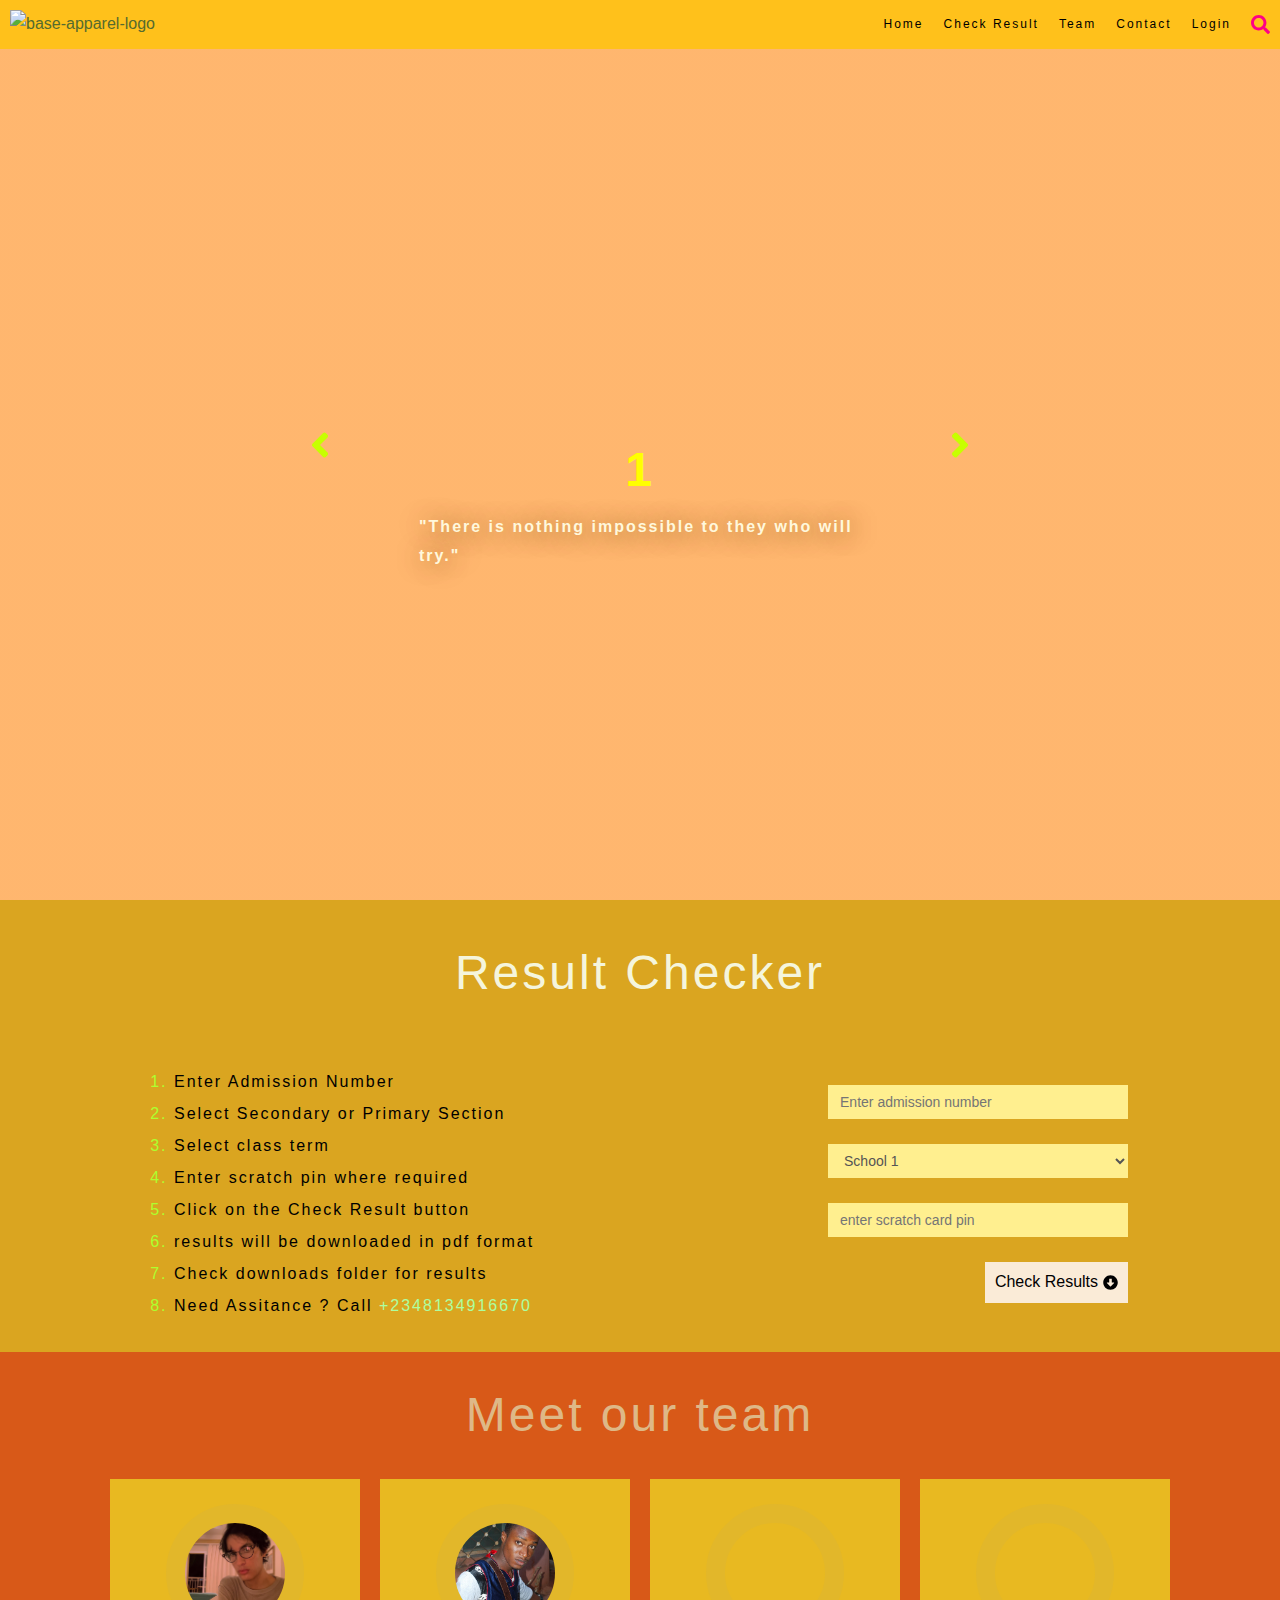
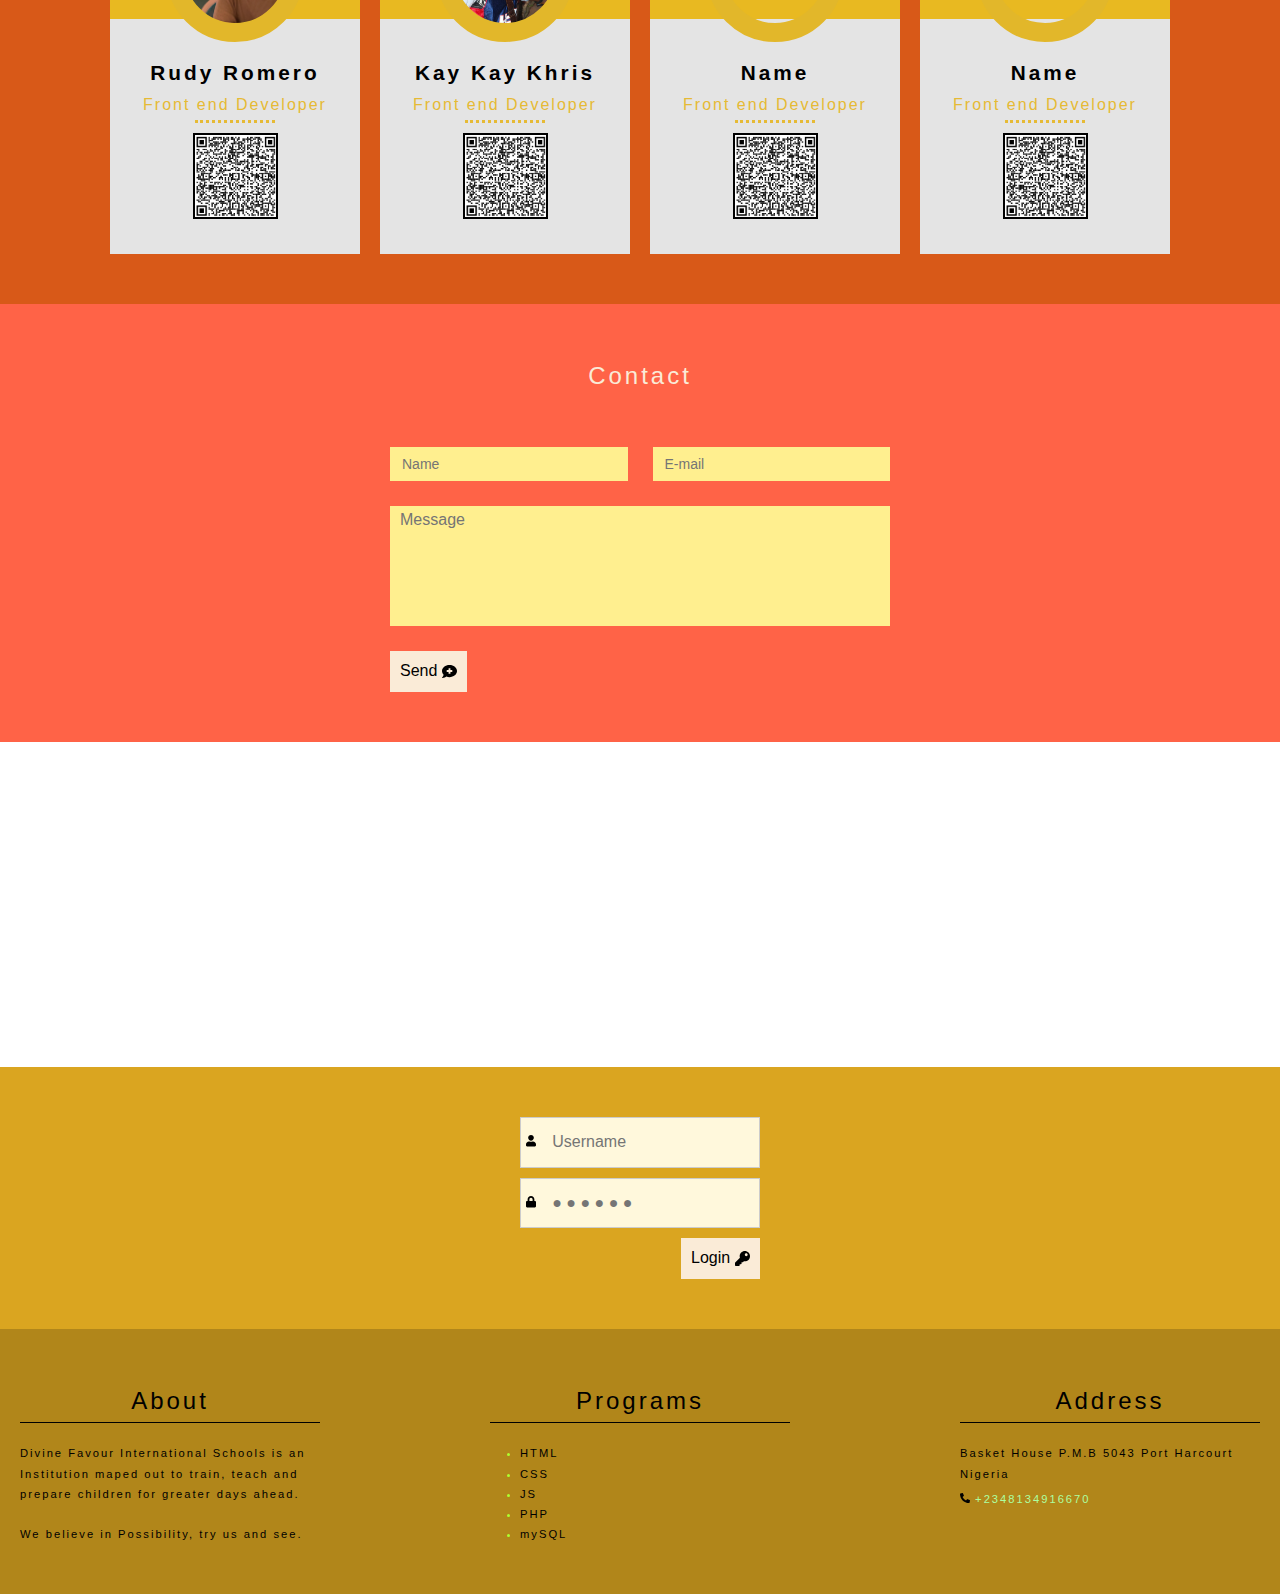
==== index.html @ 57fd0b2b "uploading project" ====
<!DOCTYPE html>
<html lang="en" >
<head>
  <meta charset="UTF-8">
  <title>Brand Name</title>
  <meta name="format-detection" content="telephone=yes">
  <link rel="icon" href="images/logo.png">
  <link
  rel="stylesheet"
  href="https://cdnjs.cloudflare.com/ajax/libs/animate.css/4.1.1/animate.min.css"
/>

   <link rel="stylesheet" href="https://unpkg.com/leaflet@1.8.0/dist/leaflet.css"
   integrity="sha512-hoalWLoI8r4UszCkZ5kL8vayOGVae1oxXe/2A4AO6J9+580uKHDO3JdHb7NzwwzK5xr/Fs0W40kiNHxM9vyTtQ=="
   crossorigin=""/>
 <!-- Make sure you put this AFTER Leaflet's CSS -->
 <script src="https://unpkg.com/leaflet@1.8.0/dist/leaflet.js"
   integrity="sha512-BB3hKbKWOc9Ez/TAwyWxNXeoV9c1v6FIeYiBieIWkpLjauysF18NzgR1MBNBXf8/KABdlkX68nAhlwcDFLGPCQ=="
   crossorigin=""></script>

<meta name="viewport" content="width=device-width, initial-scale=1"><link rel="stylesheet" href="./style.css">

</head>
<body>
<!-- partial:index.partial.html -->
<header id="header">
  <img id="logo" src="https://assets.codepen.io/1179484/logo.svg" alt="base-apparel-logo">
  <ul>
    <li><a href="#landingPage" class="headerLink">Home</a></li>
    <li><a class="headerLink" href="#resultChecker">Check Result</a></li>
    <li><a class="headerLink" href="#owners">Team</a></li>
    <li><a class="headerLink" href="#contact">Contact</a></li>
    <li><a class="headerLink" href="#login">Login</a></li>
    <li><svg fill="#ff0186" viewBox="0 0 512 512" width="19" title="search">
        <path d="M505 442.7L405.3 343c-4.5-4.5-10.6-7-17-7H372c27.6-35.3 44-79.7 44-128C416 93.1 322.9 0 208 0S0 93.1 0 208s93.1 208 208 208c48.3 0 92.7-16.4 128-44v16.3c0 6.4 2.5 12.5 7 17l99.7 99.7c9.4 9.4 24.6 9.4 33.9 0l28.3-28.3c9.4-9.4 9.4-24.6.1-34zM208 336c-70.7 0-128-57.2-128-128 0-70.7 57.2-128 128-128 70.7 0 128 57.2 128 128 0 70.7-57.2 128-128 128z" />
      </svg></li>
  </ul>
  <div id="hamburger">
    <div class="container" onclick="myFunction(this)">
      <div class="bar1"></div>
      <div class="bar2"></div>
      <div class="bar3"></div>
    </div>
  </div>
</header>
<div id="layout">
  <div id="landingPage" class="animate__animated animate__bounce">
    <!-- Slider container -->
    <!-- slide 1 -->
    <div class="slide">
      <h1>1</h1>
      <p>"There is nothing impossible to they who will try."</p>
    </div>

    <!-- slide 2 -->
    <div class="slide">
      <h1>2</h1>
      <p>"Keep your face always toward the sunshine, and shadows will fall behind you."</p>
    </div>

    <!-- slide 3 -->
    <div class="slide">
      <h1>3</h1>
      <p>
        “Remember, making mistakes is part of the process. The key to success is to make mistakes quickly, and recover quickly, and keep forging forward.” </p>
    </div>

    <!-- slide 4 -->
    <div class="slide">
      <h1>4</h1>
      <p>"All you need is the plan, the road map, and the courage to press on to your destination."</p>
    </div>

    <!-- Control buttons -->
    <button class="btn btn-next"> <svg viewBox="0 0 256 512" width="20" title="angle-right">
        <path d="M224.3 273l-136 136c-9.4 9.4-24.6 9.4-33.9 0l-22.6-22.6c-9.4-9.4-9.4-24.6 0-33.9l96.4-96.4-96.4-96.4c-9.4-9.4-9.4-24.6 0-33.9L54.3 103c9.4-9.4 24.6-9.4 33.9 0l136 136c9.5 9.4 9.5 24.6.1 34z" />
      </svg> </button>
    <button class="btn btn-prev">
      <svg viewBox="0 0 256 512" width="20" title="angle-left">
        <path d="M31.7 239l136-136c9.4-9.4 24.6-9.4 33.9 0l22.6 22.6c9.4 9.4 9.4 24.6 0 33.9L127.9 256l96.4 96.4c9.4 9.4 9.4 24.6 0 33.9L201.7 409c-9.4 9.4-24.6 9.4-33.9 0l-136-136c-9.5-9.4-9.5-24.6-.1-34z" />
      </svg> </button>
  </div>
  <div id="resultChecker">
    <h1 data-aos="zoom-in-up">Result Checker</h1>
    <ol>
      <li>Enter Admission Number</li>
      <li>Select Secondary or Primary Section</li>
      <li>Select class term </li>
      <li>Enter scratch pin where required</li>
      <li>Click on the Check Result button</li>
      <li>results will be downloaded in pdf format</li>
      <li>Check downloads folder for results</li>
      <li>Need Assitance ? Call
        <a href="tel:+2348032199478">+2348134916670</a>
      </li>
    </ol>
    <div id="fomrInfoContainer">
      <form>
        <input type="text" placeholder="Enter admission number" required>
        <select name="resultsChecker" id="school">
          <option value="valOne">School 1</option>
          <option value="valTwo">School 2</option>
          <option value="valThree">School 3</option>
        </select>
        <input type="text" placeholder="enter scratch card pin" required>
        <button>Check Results
          <svg viewBox="0 0 512 512" width="15" title="arrow-alt-circle-down">
            <path d="M504 256c0 137-111 248-248 248S8 393 8 256 119 8 256 8s248 111 248 248zM212 140v116h-70.9c-10.7 0-16.1 13-8.5 20.5l114.9 114.3c4.7 4.7 12.2 4.7 16.9 0l114.9-114.3c7.6-7.6 2.2-20.5-8.5-20.5H300V140c0-6.6-5.4-12-12-12h-64c-6.6 0-12 5.4-12 12z" />
          </svg>
        </button>
      </form>
    </div>
  </div>
  <div id="owners">
    <h1>Meet our team</h1>
    <div class="teamCard">
      <div class="teamCardTopBG">
        <div class="memberPhoto"></div>
      </div>
      <div class="teamCardBottomBG">
        <h2>Rudy Romero</h2>
        <p>Front end Developer</p>
        <div class="teamCardDots"></div>
        <img src="images/QR.png" class="QR" alt="QR">
      </div>
    </div>
    <div class="teamCard">
      <div class="teamCardTopBG">
        <div class="memberPhoto"></div>
      </div>
      <div class="teamCardBottomBG">
        <h2>Kay Kay Khris</h2>
        <p>Front end Developer</p>
        <div class="teamCardDots"></div>
        <img src="images/QR.png" class="QR" alt="QR">
      </div>
    </div>
    <div class="teamCard">
      <div class="teamCardTopBG">
        <div class="memberPhoto"></div>
      </div>
      <div class="teamCardBottomBG">
        <h2>Name</h2>
        <p>Front end Developer</p>
        <div class="teamCardDots"></div>
        <img src="images/QR.png" class="QR" alt="QR">
      </div>
    </div>
    <div class="teamCard">
      <div class="teamCardTopBG">
        <div class="memberPhoto"></div>
      </div>
      <div class="teamCardBottomBG">
        <h2>Name</h2>
        <p>Front end Developer</p>
        <div class="teamCardDots"></div>
        <img src="images/QR.png" class="QR" alt="QR">
      </div>
    </div>
  </div>
  <div id="contact">
    <h2>Contact</h2>
    <form action="https://api.web3forms.com/submit" method="POST">
      <input type="hidden" name="access_key" value="8c001b32-321e-490c-8dac-f2660055273b">
<input type="text" name="name" placeholder="Name" required>
    <input type="email" name="email" placeholder="E-mail" required>
    <textarea name="message" placeholder="Message" required></textarea>
    <input type="hidden" name="redirect" value="https://web3forms.com/success">
  <button type="submit">Send<svg viewBox="0 0 512 512" width="15" title="comment">
  <path d="M256 32C114.62 32 0 125.12 0 240c0 49.56 21.41 95 57 130.74C44.46 421.05 2.7 466 2.2 466.5A8 8 0 0 0 8 480c66.26 0 116-31.75 140.6-51.38A304.66 304.66 0 0 0 256 448c141.39 0 256-93.12 256-208S397.39 32 256 32zm96 232a8 8 0 0 1-8 8h-56v56a8 8 0 0 1-8 8h-48a8 8 0 0 1-8-8v-56h-56a8 8 0 0 1-8-8v-48a8 8 0 0 1 8-8h56v-56a8 8 0 0 1 8-8h48a8 8 0 0 1 8 8v56h56a8 8 0 0 1 8 8z" />
</svg></button>
</form>
  </div>
  <div id="map">  
  </div>
  <div id="login">
    <form>
      <label class="customLabel" for="username">
        <svg class="labelSvg" viewBox="0 0 448 512" width="10" title="user">
          <path d="M224 256c70.7 0 128-57.3 128-128S294.7 0 224 0 96 57.3 96 128s57.3 128 128 128zm89.6 32h-16.7c-22.2 10.2-46.9 16-72.9 16s-50.6-5.8-72.9-16h-16.7C60.2 288 0 348.2 0 422.4V464c0 26.5 21.5 48 48 48h352c26.5 0 48-21.5 48-48v-41.6c0-74.2-60.2-134.4-134.4-134.4z" />
        </svg>
        <input class="labelInput" type="text" name="username" placeholder="Username" required>
      </label>
      <label class="customLabel" for="password">
        <svg viewBox="0 0 448 512" width="10" title="lock">
          <path d="M400 224h-24v-72C376 68.2 307.8 0 224 0S72 68.2 72 152v72H48c-26.5 0-48 21.5-48 48v192c0 26.5 21.5 48 48 48h352c26.5 0 48-21.5 48-48V272c0-26.5-21.5-48-48-48zm-104 0H152v-72c0-39.7 32.3-72 72-72s72 32.3 72 72v72z" />
        </svg>
        <input class="labelInput" type="password" name="password" placeholder="● ● ● ● ● ●" required>
      </label>
      <button>Login <svg viewBox="0 0 512 512" width="15" title="key">
        <path d="M512 176.001C512 273.203 433.202 352 336 352c-11.22 0-22.19-1.062-32.827-3.069l-24.012 27.014A23.999 23.999 0 0 1 261.223 384H224v40c0 13.255-10.745 24-24 24h-40v40c0 13.255-10.745 24-24 24H24c-13.255 0-24-10.745-24-24v-78.059c0-6.365 2.529-12.47 7.029-16.971l161.802-161.802C163.108 213.814 160 195.271 160 176 160 78.798 238.797.001 335.999 0 433.488-.001 512 78.511 512 176.001zM336 128c0 26.51 21.49 48 48 48s48-21.49 48-48-21.49-48-48-48-48 21.49-48 48z" />
      </svg></button>
    </form> 
  </div>
  <div id="footer">
    <div class="footerSection">
      <h2>About</h2>
      <p>
        Divine Favour International Schools is an Institution maped out to train, teach and prepare children for greater days ahead.
<br><br>We believe in Possibility, try us and see.
      </p>
    </div>
    <div class="footerSection">
      <h2>Programs</h2>
      <ul>
        <li>HTML</li>
        <li>CSS</li>
        <li>JS</li>
        <li>PHP</li>
        <li>mySQL</li>
      </ol>
    </div>
    <div class="footerSection">
      <h2>Address</h2>
      <p>Basket House P.M.B 5043 Port Harcourt Nigeria</p>
         <a href ="tel:+2348134916670">
          <svg viewBox="0 0 512 512" width="10" title="phone-alt">
            <path d="M497.39 361.8l-112-48a24 24 0 0 0-28 6.9l-49.6 60.6A370.66 370.66 0 0 1 130.6 204.11l60.6-49.6a23.94 23.94 0 0 0 6.9-28l-48-112A24.16 24.16 0 0 0 122.6.61l-104 24A24 24 0 0 0 0 48c0 256.5 207.9 464 464 464a24 24 0 0 0 23.4-18.6l24-104a24.29 24.29 0 0 0-14.01-27.6z" />
          </svg>
          +2348134916670</a>
    </div>
  </div>
</div>
<script  src="./script.js"></script>
<script src="https://unpkg.com/jspdf@latest/dist/jspdf.umd.min.js"></script>
</body>
</html>
---- style.css ----
* {
  padding: 0;
  margin: 0;
  /*border:1px solid black;*/
  box-sizing: border-box;
  font: 400 15px/1.8 Lato, sans-serif;
  text-decoration: none;
  border-radius: 0px;
  border: none;
  outline: none;
  font-size: 1rem;
 /* cursor: url('images/alien.png'), auto;*/
}
button,input,textarea{
  cursor:pointer;
}
:target{
  scroll-margin-top:50px ;
}
html{
  scroll-behavior: smooth;
}
::marker {
    color: greenyellow;
}
h1 {
  font-size: 3rem;
}
h2{
font-size: 1.5rem;  
}
h1,h2{
  letter-spacing:3px;
}
p{
  font-size:1rem;
}
li,a,p{
letter-spacing:2px;  
}

header {
  position: fixed;
  top: 0;
  left: 0;
  height: 49px;
  width: 100vw;
  display: flex;
  justify-content: space-between;
  align-items: center;
  padding: 10px;
  z-index: 3;
  color: darkolivegreen;
  background: #ffc11b;
  backdrop-filter: blur(4px);
  -webkit-backdrop-filter: blur(4px);
  overflow: hidden;
}
#logo {
  width: 150px;
  height: fit-content;
}
header > ul {
  display: flex;
  list-style: none;
  gap: 20px;
  font-size: 13px;
}
header > ul > li {
  display: flex;
  align-items: center;
  align-content: center;
}
header > ul > li > a {
  display: flex;
  align-items: center;
  align-content: center;
  font-size: 12px;
  cursor: pointer;
  width: 100%;
  color: black;
}
#hamburger {
  cursor: pointer;
  position: fixed;
  top: 0px;
  right: 10px;
  height: 49px;
  display: flex;
  align-items: center;
  display: none;
}
.container {
  transform: scale(0.7);
  display: inline-block;
  cursor: pointer;
}

.bar1,
.bar2,
.bar3 {
  width: 30px;
  height: 2px;
  background-color: #333;
  margin: 9px 0;
  transition: 0.4s;
}

.change .bar1 {
  -webkit-transform: rotate(-45deg) translate(-9px, 6px);
  transform: rotate(-45deg) translate(-9px, 6px);
}

.change .bar2 {
  opacity: 0;
}

.change .bar3 {
  -webkit-transform: rotate(45deg) translate(-8px, -8px);
  transform: rotate(45deg) translate(-8px, -8px);
}
@keyframes closeHeader {
  from {
    height: 302px;
  }
  to {
    height: 49px;
  }
}
@keyframes openHeader {
  from {
    height: 49px;
  }
  to {
    height: 302px;
  }
}
.closeHeader {
  animation: closeHeader linear 0.2s forwards;
}
.openHeader {
  animation: openHeader linear 0.2s forwards;
}
#layout {
  display: grid;
  grid-template-columns: 1fr;
  grid-template-rows: 100vh auto 1fr auto 325px auto auto;
  grid-template-areas:
    "landingPage"
    "resultChecker"
    "owners"
    "contact"
    "map"
    "login"
    "footer";
}
#landingPage {
  padding-top:49px;
  grid-area: landingPage;
  /*
  background-image: linear-gradient(
      to bottom,
      rgb(255 255 255 / 65%) 70%,
      rgb(255 255 255 / 65%)
    ),
    url(https://images.unsplash.com/photo-1490481651871-ab68de25d43d?crop=entropy&cs=tinysrgb&fm=jpg&ixid=MnwzMjM4NDZ8MHwxfHJhbmRvbXx8fHx8fHx8fDE2NTg3MzIzMTU&ixlib=rb-1.2.1&q=80);
  background-size: cover;
  background-position: center;
  */
  position: relative;
  overflow: hidden; /* <===  */
  /* border-radius: 15px; */
}
.slide {
  width: 100%;
  /* max-width: 800px; */
  height:100%;
  position: absolute;
  transition: all 0.5s;
  background-image: linear-gradient(
    to bottom,
    rgb(255 158 62 / 75%) 70%,
    rgb(255 158 62 / 75%)
  ),url(https://source.unsplash.com/random?student);
  background-size: cover;
  background-position: center;
  display: flex;
  justify-content: center;
  align-items: center;
  flex-wrap: wrap;
  align-content: center;
}
.slide>h1{
z-index: 5;
width:100%;
text-align: center;
font-weight: 600;
color: yellow;
}
.slide>p{
 width: 300px; 
 width: 442px;
 font-weight: 600;
 color: cornsilk;
 text-shadow: 2px 2px 25px rgb(104, 75, 0);
}
/*
.slide img {
  width: 100%;
  height: 100vh;
  object-fit: cover;
}
*/
.btn {
  position: absolute;
  width: 50px;
  height: 68px;
  /* padding: 10px; */
  border: none;
  /* border-radius: 50%; */
  z-index: 2;
  cursor: pointer;
  font-size: 18px;
  color: white;
  background-color: transparent;
  height: 100vh;
  fill: #c7ff00;
}
.btn:hover {
  fill: #ffffffba;
}
.btn:active {
  transform: scale(1.1);
}
.btn-prev {
  top: 0;
  left: 0;
  width:50%;
  background-image: linear-gradient(
    to left,
    rgb(0 0 0 / 0%) 0,
    rgb(0 0 0 / 0%) 100%
  );
}
.btn-prev:hover {
  background-image: linear-gradient(
    to left,
    rgb(0 0 0 / 0%) 0,
    rgb(0 0 0 / 17%) 100%
  );
}

.btn-next {
  top: 0;
  right: 0;
  width:50%;
  background-image: linear-gradient(
    to right,
    rgb(0 0 0 / 0%) 0,
    rgb(0 0 0 / 0%) 100%
  );
}
.btn-next:hover {
  background-image: linear-gradient(
    to right,
    rgb(0 0 0 / 0%) 0,
    rgb(0 0 0 / 17%) 100%
  );
}
#resultChecker {
  grid-area: resultChecker;
  display: flex;
  align-content: center;
  align-items: center;
  position: relative;
  gap: 50px;
  flex-wrap: wrap;
  justify-content: space-around;
  padding: 30px;
  background-color:goldenrod;
}
#resultCheckerText {
  grid-area: resultCheckerText;
}
#resultChecker > h1 {
  width: 100%;
  display: flex;
  justify-content: center;
  color:beige;
}
#resultChecker > ol {
  font-size: 14px;
  padding-left: 22px;
}
#resultChecker > ol > li {
  line-height: 32px;
}
#resultChecker>ol>li>a{
  color:#acffa0;
}
form {
  display: flex;
  flex-direction: column;
  gap: 25px;
  align-items: flex-end;
}
form > input,
select {
  height: 34px;
  padding: 6px 12px;
  font-size: 14px;
  line-height: 1.42857143;
  color: #555;
background-color: #ffef8f;
  background-image: none;
  width: 300px;
}
form > button:hover {
  background-color: #d3fff0;
}
form > button {
  background-color: antiquewhite;
  padding: 6px 10px;
  display: flex;
  align-items: center;
  gap: 5px;
}
#owners {
  grid-area: owners;
  background-color: #d85918;
  display: flex;
  flex-wrap: wrap;
  gap: 20px;
  justify-content: center;
  align-items: center;
  align-content: center;
  padding: 20px 0px 50px 0px;
}
#owners > h1 {
  width: 100%;
  text-align: center;
  color:burlywood;
}
.teamCard {
  aspect-ratio: 1/1.5;
  width: 250px;
  background-color: white;
  display: grid;
  grid-template-rows: 140px 1.2fr;
  grid-template-columns: 1fr;
  grid-template-areas:
    "teamCardTopBG"
    "teamCardBottomBG";
  position: relative;
}
.teamCardTopBG {
  grid-area: teamCardTopBG;
  background-color: #e8b921;
  display: flex;
  justify-content: center;
}
.memberPhoto {
  height: 100px;
  width: 100px;
  border-radius: 100%;
  background-image: url(https://source.unsplash.com/random?person);
  background-size: cover;
  background-position: center;
  position: absolute;
  top: 25px;
  border: 19px solid #e2b72a;
  box-sizing: content-box;
}
.teamCardBottomBG {
  grid-area: teamCardBottomBG;
  background-color: #e4e4e4;
  padding-top: 35px;
  font-size: 1.5rem;
  font-weight: bolder;
  display: flex;
  flex-direction: column;
  align-items: center;
}
.teamCardBottomBG > h2 {
  font-size: 1.3rem;
  font-weight: 900;
}
.teamCardBottomBG > p {
  color: #e6ba35;
}
.teamCardDots {
  border-bottom: 3px dotted #e6ba35;
  width: 80px;
}
.QR {
  width: 85px;
  margin-top: 10px;
  border: 2px solid black;
}
#contact {
  grid-area: contact;
  background-color:tomato;
  display:flex;
  justify-content:center;
  flex-wrap:wrap;
  padding:50px 0 50px 0;
}
#contact>h2{
  width:100%;
  text-align:center;
      color: antiquewhite;
  margin-bottom:50px;
}
#contact>form{
  width:500px;
  display:flex;
  flex-wrap:wrap;
    flex-direction: row;
}
#contact>form>input{
width:47.5%;  
}
#contact>form>textarea{
 width:100%; 
 height:120px;
 background-color: #ffef8f;
 resize: none;
padding:0 10px;
}
#map {
  grid-area: map;
  z-index:1;
}
#login {
  grid-area: login;
  background: goldenrod;
  display: flex;
  align-items: center;
  justify-content: center;
  padding:50px 0 50px 0;
}
#login>form {
  display: flex;
  gap: 10px;
  flex-direction: column;
}
.labelInput {
  border: none;
  margin-left: 7px;
  border-radius: 0;
  outline: none;
}
label>svg {
  background-color: cornsilk;
}
.customLabel {
  border: 1px solid #ccc;
}
.customLabel,
.labelInput {
  padding: 5px 0 5px 5px;
  background-color: cornsilk;
}
#footer {
  grid-area: footer;
  background-color: #b1861a;
  display: flex;
  gap: 20px;
  flex-wrap: wrap;
  align-content: center;
  padding: 50px 20px 50px 20px;
  justify-content: space-between;
}
.footerSection{
 height:300px;
 width:300px; 
 height: fit-content;
}
.footerSection>h2{
  border-bottom:1px solid black;
  text-align: center;
  margin-bottom:20px;
}
.footerSection>p,.footerSection>ul>li,.footerSection>a{
font-size: .7rem;
}
.footerSection>ul{
 padding-left:30px; 
}
.footerSection>a{
color:#acffa0;
}
@media only screen and (max-width: 600px) {
  h1{font-size:2rem;}
  header {
    height: 49px;
    flex-direction: column;
    align-items: start;
    padding: 0px;
    padding-top: 10px;
  }
  #logo {
    padding: 0px 0 10px 10px;
  }
  header > ul {
    flex-direction: column;
    width: 100%;
    gap: 0px;
    overflow: hidden;
  }
  header > ul > li {
    display: flex;
    border-top: 1px solid #dea91b;
    align-items: center;
    align-content: center;
    font-size: 13px;
    cursor: pointer;
    padding: 10px;
  }
  header > ul > li:hover {
    background: rgb(244 224 223 / 55%);
  }
  header > ul > li:active {
    background: rgb(228 206 205 / 55%);
  }
  #hamburger {
    display: flex;
  }
  .slide>p{
   width:85%; 
  }
  #contact>form{
   width:300px; 
  }
  #contact>form>input {
    width: 100%;
}
}
@media only screen and (max-width: 666px){
  #footer {
    flex-wrap: nowrap;
    align-content: center;
    flex-direction: column;
    align-items: center;
  }
}

/* width */
::-webkit-scrollbar {
  width: 5px;
}
/* Track */
::-webkit-scrollbar-track {
  background:#f3ff00;
}

/* Handle */
::-webkit-scrollbar-thumb {
  background:#ff0186;
}

/* Handle on hover */
::-webkit-scrollbar-thumb:hover {
  background: #555;
}
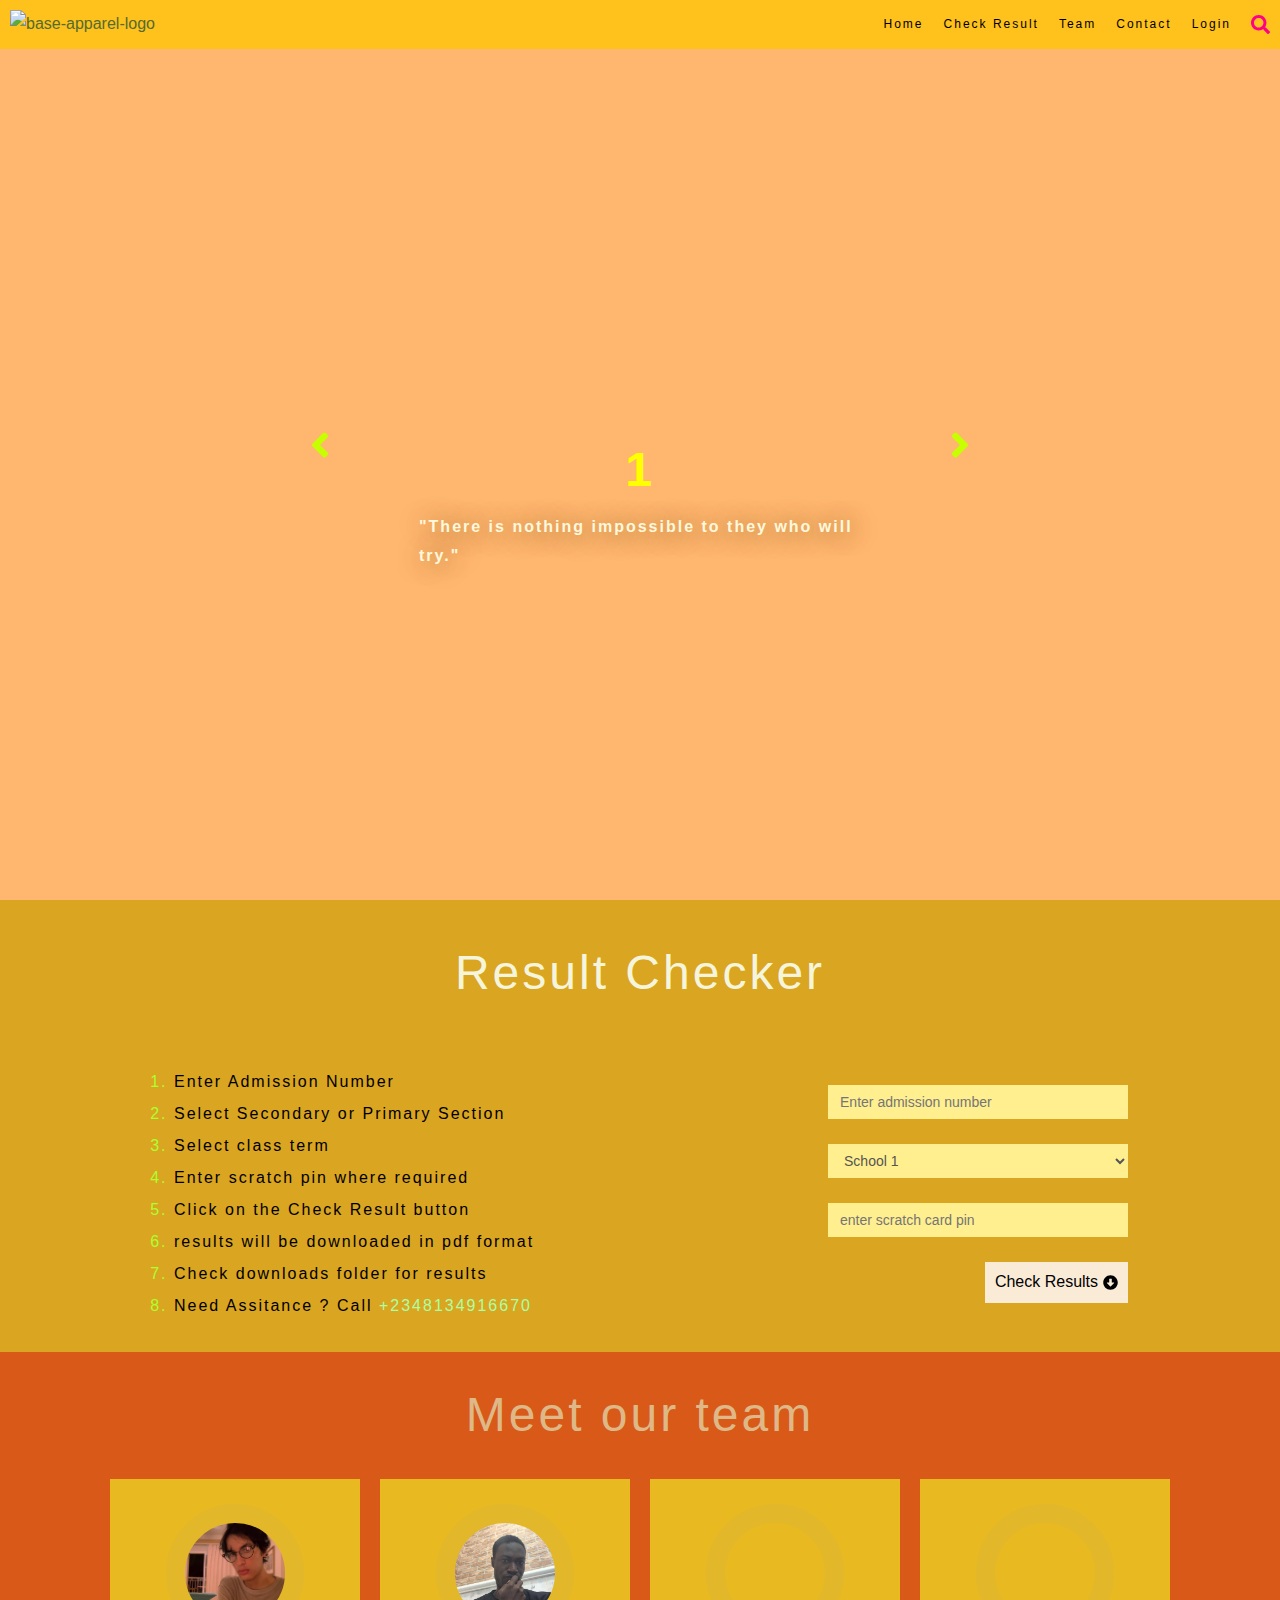
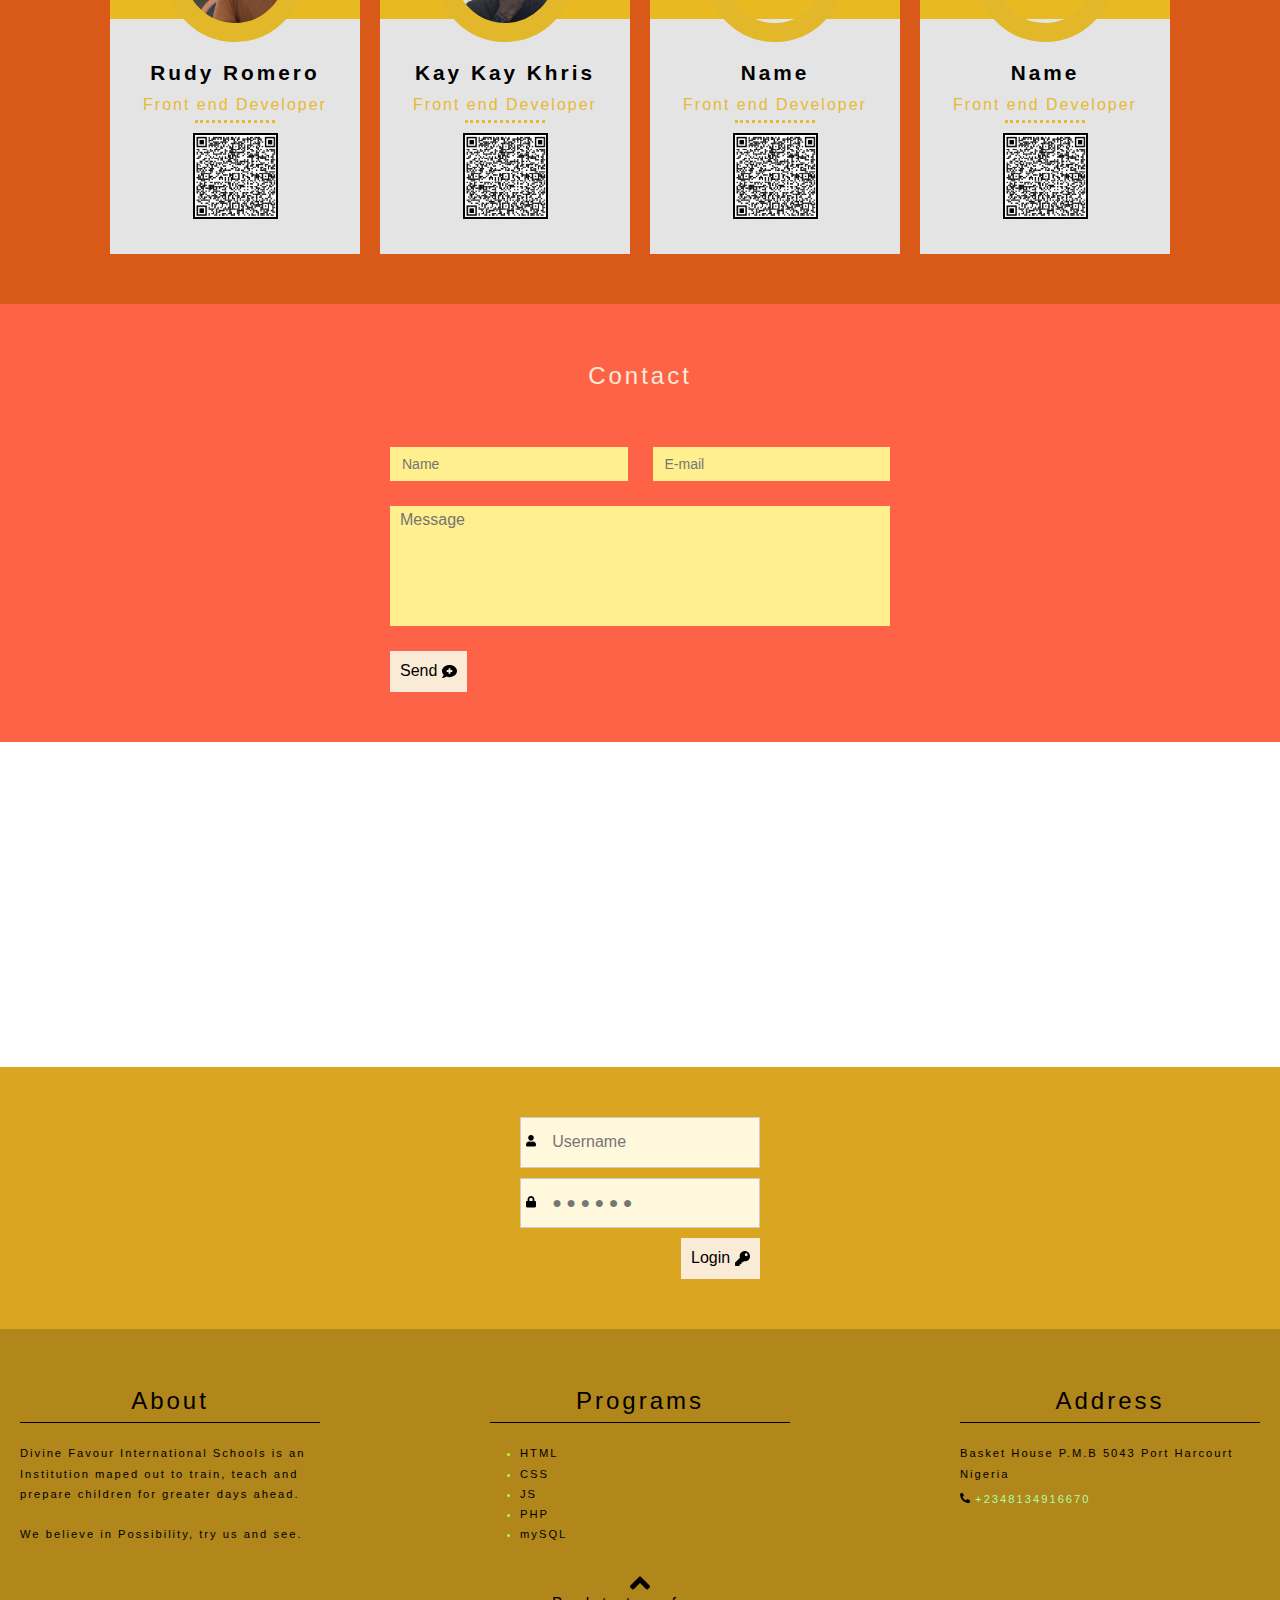
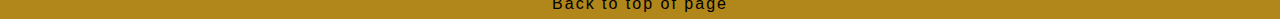
==== commit 935aef8d: "uploading project" ====
--- a/index.html
+++ b/index.html
@@ -19,7 +19,6 @@
    crossorigin=""></script>
 
 <meta name="viewport" content="width=device-width, initial-scale=1"><link rel="stylesheet" href="./style.css">
-
 </head>
 <body>
 <!-- partial:index.partial.html -->
@@ -44,7 +43,7 @@
   </div>
 </header>
 <div id="layout">
-  <div id="landingPage" class="animate__animated animate__bounce">
+  <div id="landingPage">
     <!-- Slider container -->
     <!-- slide 1 -->
     <div class="slide">
@@ -70,7 +69,30 @@
       <h1>4</h1>
       <p>"All you need is the plan, the road map, and the courage to press on to your destination."</p>
     </div>
-
+    <div class="slide">
+      <h1>5</h1>
+      <p>"All you need is the plan, the road map, and the courage to press on to your destination."</p>
+    </div>
+    <div class="slide">
+      <h1>6</h1>
+      <p>"All you need is the plan, the road map, and the courage to press on to your destination."</p>
+    </div>
+    <div class="slide">
+      <h1>7</h1>
+      <p>"All you need is the plan, the road map, and the courage to press on to your destination."</p>
+    </div>
+    <div class="slide">
+      <h1>8</h1>
+      <p>"All you need is the plan, the road map, and the courage to press on to your destination."</p>
+    </div>
+    <div class="slide">
+      <h1>9</h1>
+      <p>"All you need is the plan, the road map, and the courage to press on to your destination."</p>
+    </div>
+    <div class="slide">
+      <h1>10</h1>
+      <p>"All you need is the plan, the road map, and the courage to press on to your destination."</p>
+    </div>
     <!-- Control buttons -->
     <button class="btn btn-next"> <svg viewBox="0 0 256 512" width="20" title="angle-right">
         <path d="M224.3 273l-136 136c-9.4 9.4-24.6 9.4-33.9 0l-22.6-22.6c-9.4-9.4-9.4-24.6 0-33.9l96.4-96.4-96.4-96.4c-9.4-9.4-9.4-24.6 0-33.9L54.3 103c9.4-9.4 24.6-9.4 33.9 0l136 136c9.5 9.4 9.5 24.6.1 34z" />
@@ -193,6 +215,7 @@
     </form> 
   </div>
   <div id="footer">
+
     <div class="footerSection">
       <h2>About</h2>
       <p>
@@ -211,6 +234,14 @@
       </ol>
     </div>
     <div class="footerSection">
+      <a href="#landingPage">
+      <div id="backToTop">
+        <svg id="toTopBtn"viewBox="0 0 320 512" width="20" title="angle-up">
+          <path d="M177 159.7l136 136c9.4 9.4 9.4 24.6 0 33.9l-22.6 22.6c-9.4 9.4-24.6 9.4-33.9 0L160 255.9l-96.4 96.4c-9.4 9.4-24.6 9.4-33.9 0L7 329.7c-9.4-9.4-9.4-24.6 0-33.9l136-136c9.4-9.5 24.6-9.5 34-.1z" />
+        </svg>
+      </a>
+        <p>Back to top of page</p>
+      </div>
       <h2>Address</h2>
       <p>Basket House P.M.B 5043 Port Harcourt Nigeria</p>
          <a href ="tel:+2348134916670">
--- a/style.css
+++ b/style.css
@@ -468,8 +468,9 @@
   gap: 20px;
   flex-wrap: wrap;
   align-content: center;
-  padding: 50px 20px 50px 20px;
+  padding: 50px 20px 75px 20px;
   justify-content: space-between;
+  position:relative;
 }
 .footerSection{
  height:300px;
@@ -489,6 +490,26 @@
 }
 .footerSection>a{
 color:#acffa0;
+}
+#backToTop{
+  width:100%;
+  position: absolute;
+  bottom:0;
+  right:0;
+ display:flex; 
+ justify-content: center;
+ align-items:center;
+ flex-direction:column;
+}
+#backToTop>a>svg:hover{
+ fill:yellowgreen; 
+}
+#backToTop>a>svg:active{
+ fill:white; 
+}
+svg#toTopBtn {
+  position: relative;
+  bottom: -18px;
 }
 @media only screen and (max-width: 600px) {
   h1{font-size:2rem;}
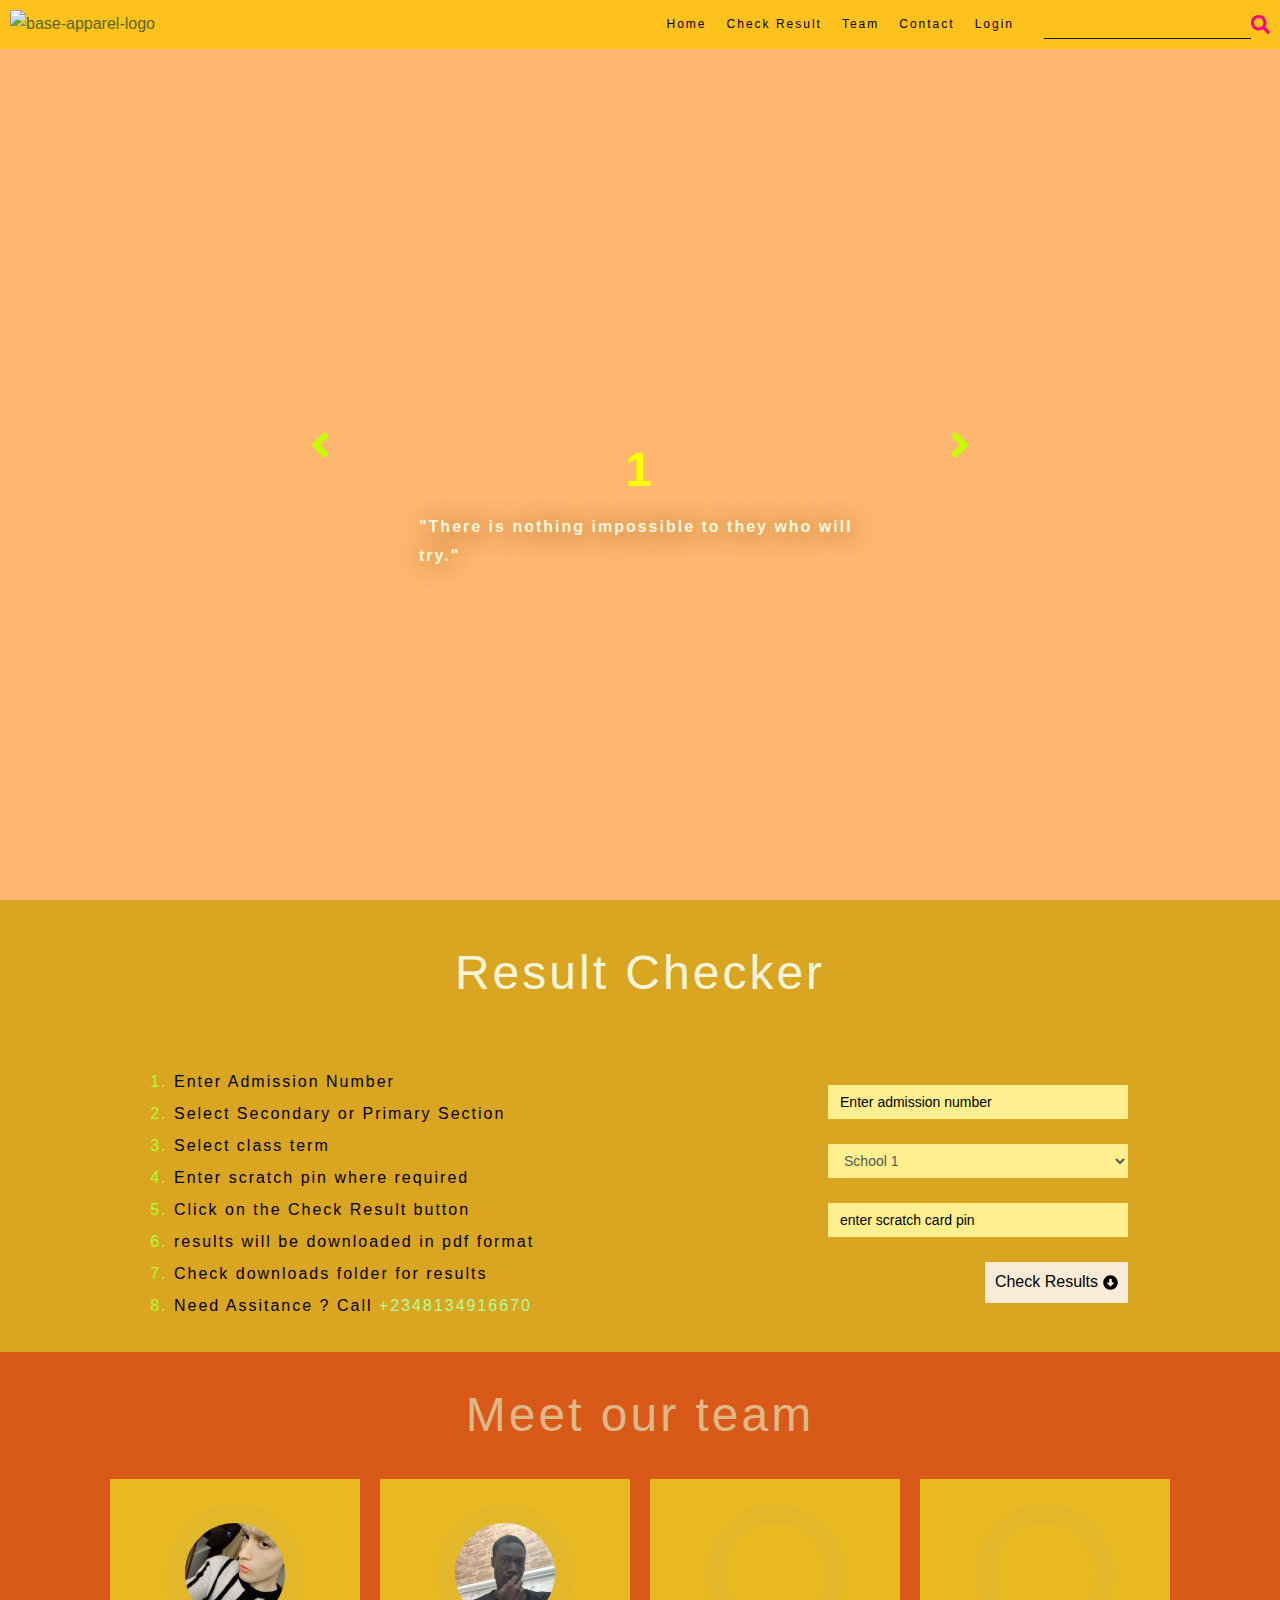
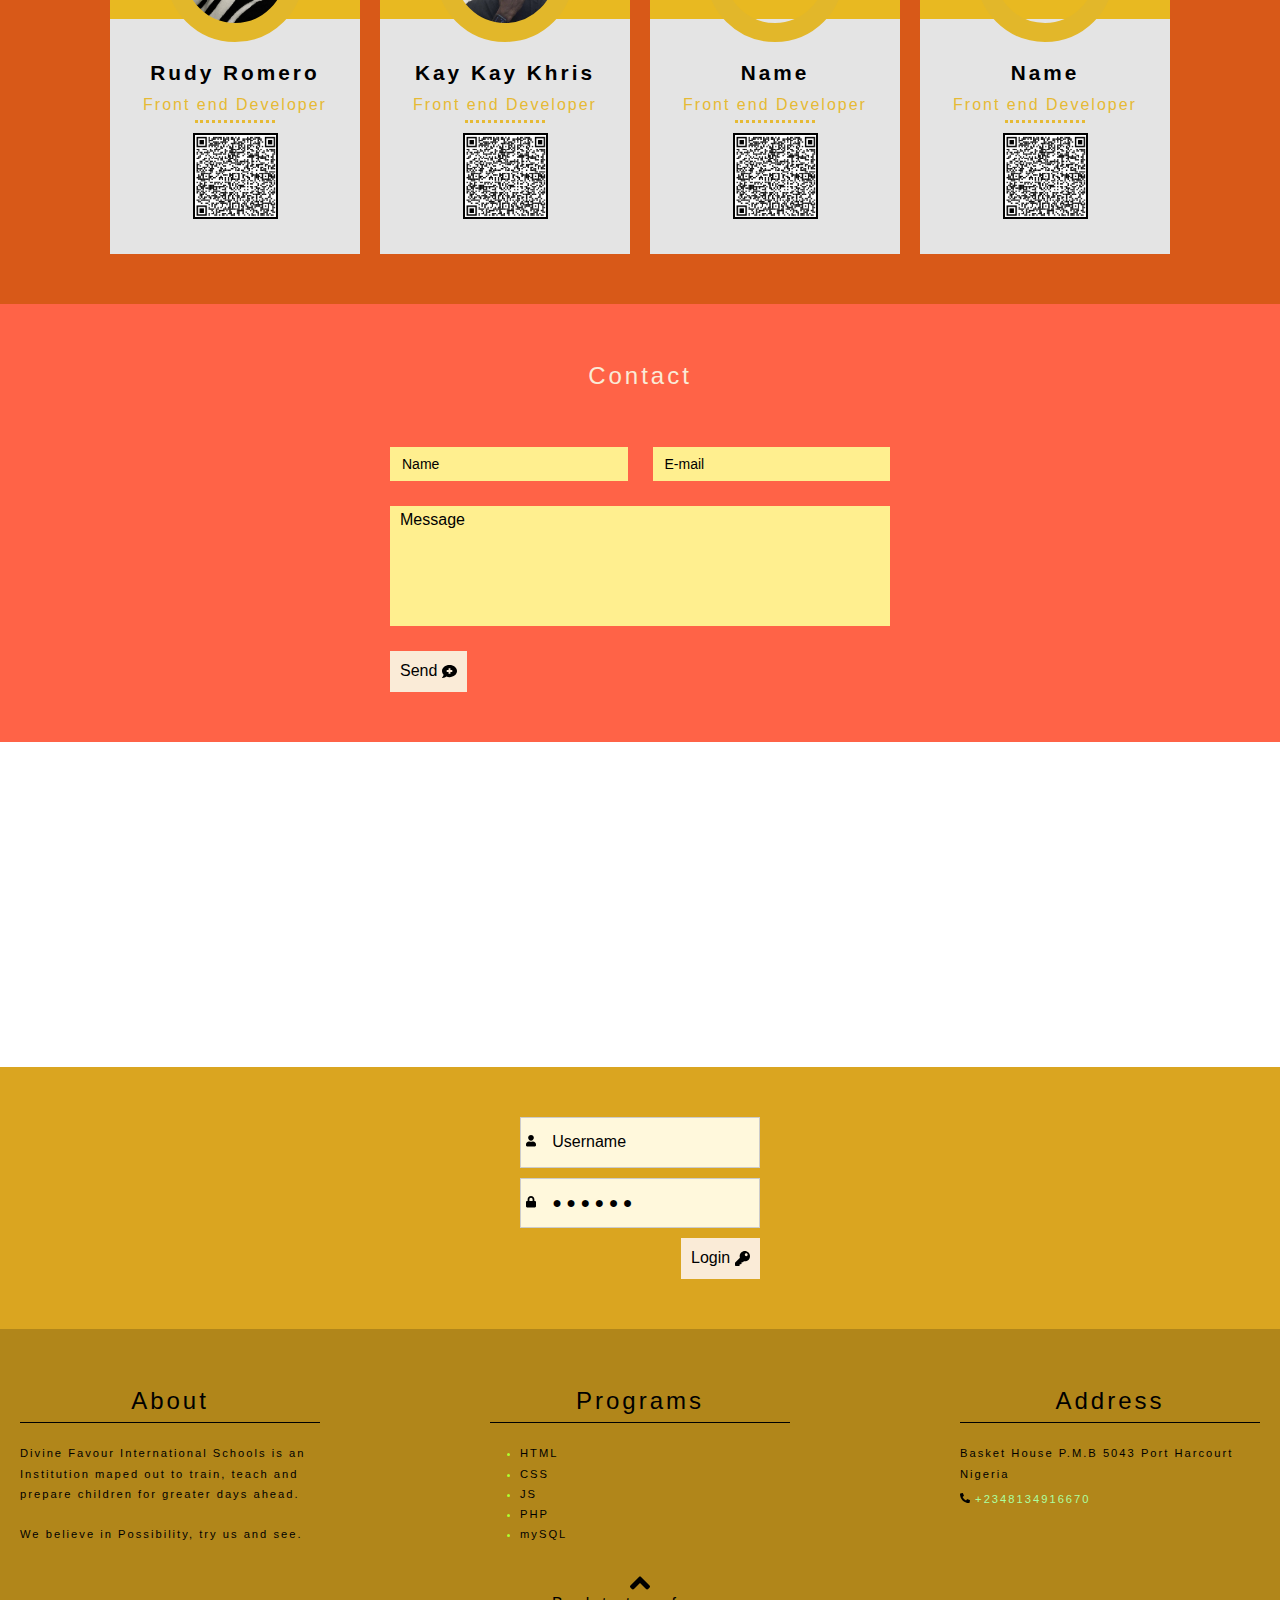
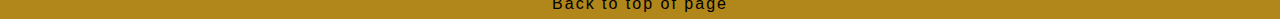
==== commit 079ae606: "made searchbar Responsive." ====
--- a/index.html
+++ b/index.html
@@ -30,9 +30,21 @@
     <li><a class="headerLink" href="#owners">Team</a></li>
     <li><a class="headerLink" href="#contact">Contact</a></li>
     <li><a class="headerLink" href="#login">Login</a></li>
-    <li><svg fill="#ff0186" viewBox="0 0 512 512" width="19" title="search">
+    <li>
+      <input id="searchbar" onkeyup="searchLinks()" type="text" name="search">
+      <svg fill="#ff0186" viewBox="0 0 512 512" width="19" title="search">
         <path d="M505 442.7L405.3 343c-4.5-4.5-10.6-7-17-7H372c27.6-35.3 44-79.7 44-128C416 93.1 322.9 0 208 0S0 93.1 0 208s93.1 208 208 208c48.3 0 92.7-16.4 128-44v16.3c0 6.4 2.5 12.5 7 17l99.7 99.7c9.4 9.4 24.6 9.4 33.9 0l28.3-28.3c9.4-9.4 9.4-24.6.1-34zM208 336c-70.7 0-128-57.2-128-128 0-70.7 57.2-128 128-128 70.7 0 128 57.2 128 128 0 70.7-57.2 128-128 128z" />
-      </svg></li>
+      </svg>
+      <!--<input id="searchbar" onkeyup="searchLinks()" type="text" name="search">-->
+      <div id="searchContainer">
+        <div class="links">Faqs</div>
+        <div class="links">Careers</div>
+        <div class="links">Blog</div>
+        <div class="links">Our Story</div>
+        <div class="links">Terms of use</div>
+        <div class="links">Privacy Policy</div>
+      </div>
+    </li>
   </ul>
   <div id="hamburger">
     <div class="container" onclick="myFunction(this)">
--- a/style.css
+++ b/style.css
@@ -11,6 +11,7 @@
   font-size: 1rem;
  /* cursor: url('images/alien.png'), auto;*/
 }
+
 button,input,textarea{
   cursor:pointer;
 }
@@ -54,7 +55,6 @@
   background: #ffc11b;
   backdrop-filter: blur(4px);
   -webkit-backdrop-filter: blur(4px);
-  overflow: hidden;
 }
 #logo {
   width: 150px;
@@ -140,6 +140,59 @@
 }
 .openHeader {
   animation: openHeader linear 0.2s forwards;
+}
+#searchbar {
+  background-color: transparent;
+  border-bottom: 1px solid black;
+  margin-left: 10px;
+}
+::placeholder {
+  color: black;
+}
+#searchContainer > div {
+  display: none;
+  width: 250px;
+}
+#currentInputVal {
+  width: 250px;
+}
+#searchContainer {
+  width: 250px;
+  position:absolute;
+  top:49px;
+  right:-21px;
+  display: flex;
+  flex-direction: column;
+  align-items: flex-end;
+  margin-right: 26px;
+  overflow: hidden;
+}
+#searchSVG {
+  position: absolute;
+  top: 2px;
+  right: 5px;
+  z-index: 2;
+}
+@keyframes toggleSearch {
+  from {
+    width: 250px;
+  }
+  to {
+    width: 0px;
+  }
+}
+.toggleSearch {
+  animation: toggleSearch 0.5s linear forwards;
+}
+.links,
+#currentInputVal {
+  /* border-bottom: 1px solid; */
+  padding: 5px;
+  background: #ffc11b;
+  border-top: 1px solid #ebb117;
+}
+.links:hover {
+  background:#ffcc43;
 }
 #layout {
   display: grid;
@@ -519,6 +572,7 @@
     align-items: start;
     padding: 0px;
     padding-top: 10px;
+    overflow: hidden;
   }
   #logo {
     padding: 0px 0 10px 10px;
